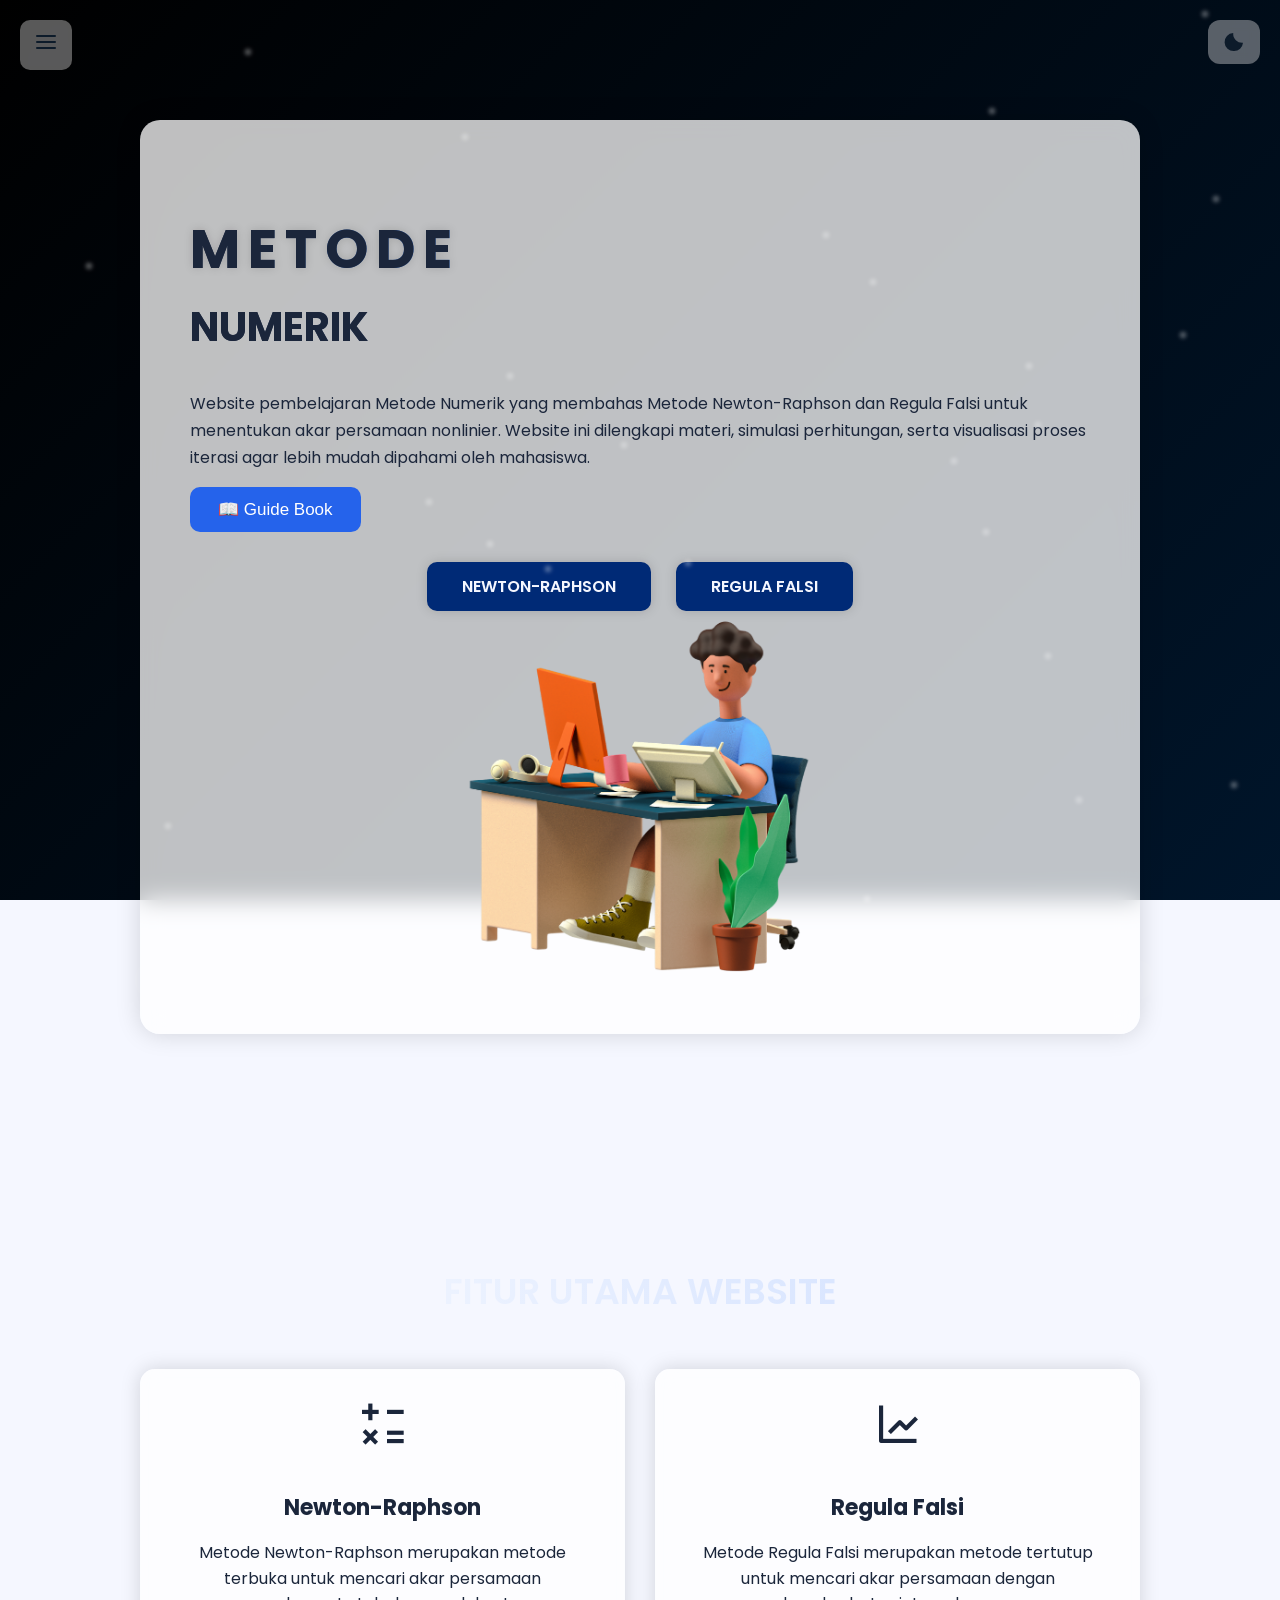
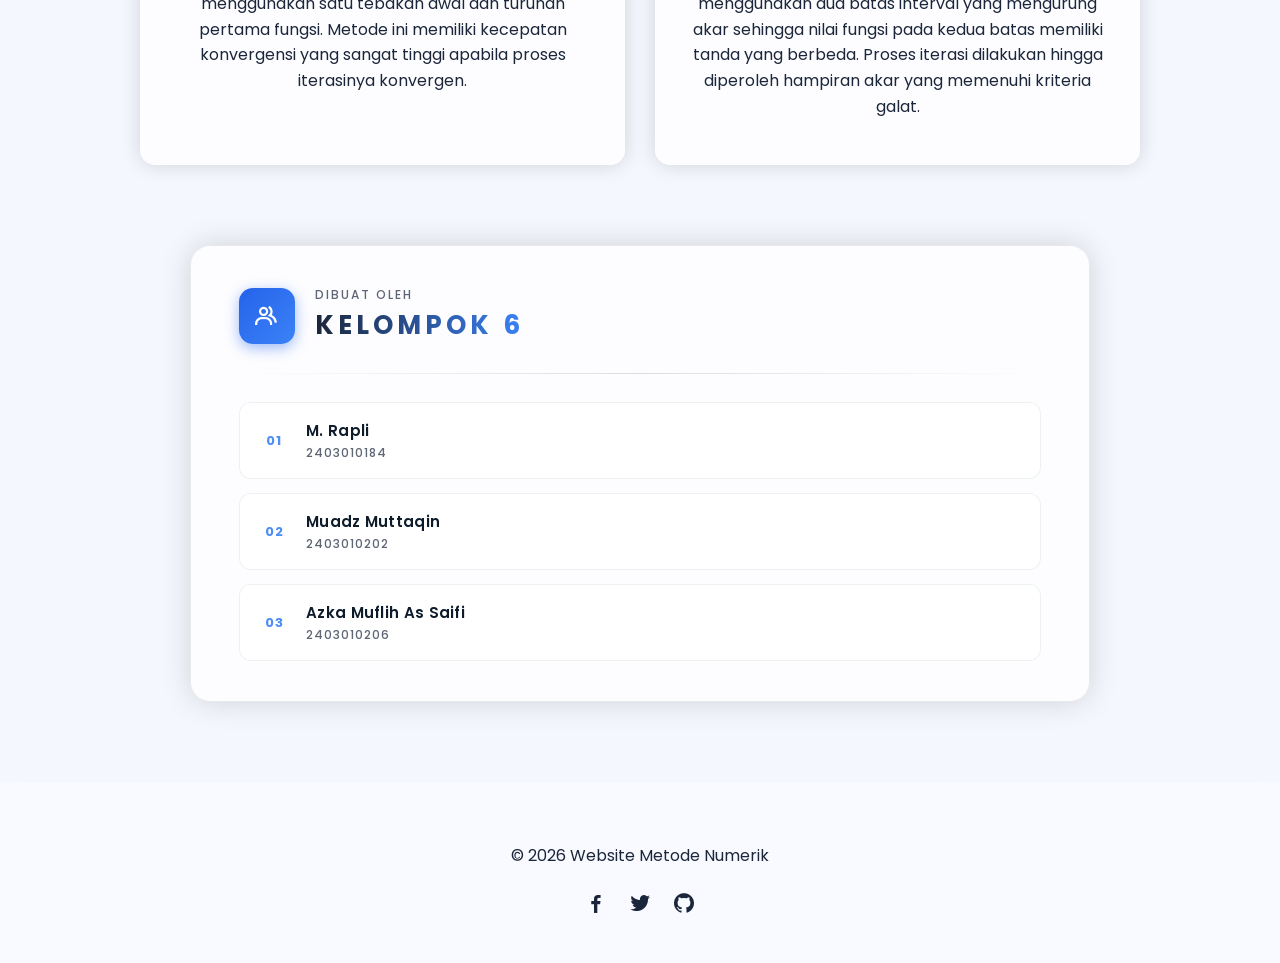
==== index.html @ c516a0be "Add files via upload" ====
<!DOCTYPE html>
<html lang="id">
  <head>
    <meta charset="UTF-8" />
    <meta name="viewport" content="width=device-width, initial-scale=1.0" />

    <title>Metode Numerik - Newton Raphson & Regula Falsi</title>

    <link
      rel="stylesheet"
      href="https://unpkg.com/boxicons@2.1.4/css/boxicons.min.css"
    />
   <link rel="stylesheet" href="beranda.css" />
  </head>
  <body>
    <!-- ANIMATED BACKGROUND -->
    <div class="bg-animation"></div>

    <!--BACKGROUND ANIMATION-->
    <div class="decor decor-left"></div>
    <div class="decor decor-right"></div>

    <!-- SIDEBAR -->
    <aside id="sidebar" class="sidebar">
      <button
        id="closeSidebarBtn"
        class="close-sidebar-btn"
        aria-label="Tutup Menu"
      >
        <i class="bx bx-x"></i>
      </button>
      <h2 class="side-title">MENU</h2>

      <!--Tambah Navbar-->
<nav class="side-nav">

  <a href="beranda.html" class="side-link active">
    <i class="bx bx-home"></i> Beranda
  </a>

  <a href="newton raphson.html" class="side-link">
    <i class="bx bx-book"></i> Newton-Raphson
  </a>

  <a href="regula falsi.html" class="side-link">
    <i class="bx bx-calculator"></i> Regula Falsi
  </a>

</nav>

    </aside>

    <!-- TOGGLE SIDEBAR BUTTON -->
    <button
      id="toggleBtn"
      class="toggle-btn"
      aria-label="Buka Menu navigasi"
      aria-controls="sidebar"
      aria-expanded="false"
    >
      <svg
        class="icon"
        viewBox="0 0 24 24"
        width="24"
        height="24"
        aria-hidden="true"
      >
        <path
          d="M3 6h18M3 12h18M3 18h18"
          stroke="currentColor"
          stroke-width="2"
          stroke-linecap="round"
        />
      </svg>
      <!-- Ganti-->
    </button>

    <!-- TOGGLE THEME BUTTON -->
    <button
      id="themeToggle"
      class="theme-btn"
      aria-label="Aktifkan Mode Gelap"
      aria-pressed="false"
    >
      <svg
        class="icon"
        viewBox="0 0 24 24"
        width="24"
        height="24"
        aria-hidden="true"
      >
        <path
          d="M21 12.79A9 9 0 0 1 11.21 3 7 7 0 1 0 12 21a9 9 0 0 0 9-8.21z"
          fill="currentColor"
        />
      </svg>
      <svg
        class="icon"
        viewBox="0 0 24 24"
        width="24"
        height="24"
        aria-hidden="true"
      >
        <circle
          cx="12"
          cy="12"
          r="5"
          stroke="currentColor"
          stroke-width="2"
          fill="none"
        />
        <path
          d="M12 1v2M12 21v2M4.22 4.22L5.64 5.64M18.36 18.36l1.42 1.42
              M1 12h2M21 12h2M4.22 19.78L5.64 18.36M18.36 5.64l1.42-1.42"
          stroke="currentColor"
          stroke-width="2"
          stroke-linecap="round"
        />
      </svg>
      <!-- Ganti-->
    </button>

    <!-- HERO CONTENT -->
    <header class="hero">
      <div class="hero-card">
        <div class="hero-content">
          <div class="hero-text">
           <h1 class="title floating">METODE</h1>
<h2 class="subtitle">NUMERIK</h2>
          

          <p class="desc">
Website pembelajaran Metode Numerik yang membahas
Metode Newton-Raphson dan Regula Falsi untuk menentukan
akar persamaan nonlinier.

Website ini dilengkapi materi, simulasi perhitungan,
serta visualisasi proses iterasi agar lebih mudah
dipahami oleh mahasiswa.
            </p>
<button id="openGuide" class="guide-btn">
    📖 Guide Book
</button>

<div class="btn-group">
  <a href="newton raphson.html" class="btn">
    NEWTON-RAPHSON
  </a>

  <a href="regula falsi.html" class="btn">
    REGULA FALSI
  </a>
</div>



          <div class="hero-img">
            <img src="illustration.png" alt="Ilustrasi PNG" />
          </div>
        </div>
      </div>
    </header>

    <!-- FITUR UTAMA SECTION -->
    <main class="features">
      <h2 class="features-title">FITUR UTAMA WEBSITE</h2>
<section class="features-grid">

  <article class="feature-card">
    <i class="bx bx-math"></i>

    <h3>Newton-Raphson</h3>

   <p>
Metode Newton-Raphson merupakan metode terbuka 
untuk mencari akar persamaan menggunakan satu 
tebakan awal dan turunan pertama fungsi. Metode 
ini memiliki kecepatan konvergensi yang sangat 
tinggi apabila proses iterasinya konvergen.
</p>
  </article>

  <article class="feature-card">
    <i class="bx bx-line-chart"></i>

    <h3>Regula Falsi</h3>

<p>
Metode Regula Falsi merupakan metode tertutup 
untuk mencari akar persamaan dengan menggunakan 
dua batas interval yang mengurung akar sehingga 
nilai fungsi pada kedua batas memiliki tanda yang 
berbeda. Proses iterasi dilakukan hingga diperoleh 
hampiran akar yang memenuhi kriteria galat.
</p>
  </article>

</section>

    </main>

    <!-- IDENTITAS KELOMPOK -->
    <section class="kelompok-section">
      <div class="kelompok-card">

        <div class="kelompok-header">
          <div class="kelompok-icon">
            <i class="bx bx-group"></i>
          </div>
          <div>
            <p class="kelompok-label">Dibuat oleh</p>
            <h2 class="kelompok-judul">KELOMPOK 6</h2>
          </div>
        </div>

        <div class="kelompok-divider"></div>

        <ul class="kelompok-list">
          <li class="kelompok-item">
            <span class="kelompok-nomor">01</span>
            <div class="kelompok-info">
              <span class="kelompok-nama">M. Rapli</span>
              <span class="kelompok-nim">2403010184</span>
            </div>
          </li>
          <li class="kelompok-item">
            <span class="kelompok-nomor">02</span>
            <div class="kelompok-info">
              <span class="kelompok-nama">Muadz Muttaqin</span>
              <span class="kelompok-nim">2403010202</span>
            </div>
          </li>
          <li class="kelompok-item">
            <span class="kelompok-nomor">03</span>
            <div class="kelompok-info">
              <span class="kelompok-nama">Azka Muflih As Saifi</span>
              <span class="kelompok-nim">2403010206</span>
            </div>
          </li>
        </ul>

      </div>
    </section>

    <!-- FOOTER -->
    <footer class="footer">
      <p>
      <p>
  &copy; 2026 Website Metode Numerik
</p>
      </p>
      <div class="footer-links">
        <a href="#"><i class="bx bxl-facebook"></i></a>
        <a href="#"><i class="bx bxl-twitter"></i></a>
        <a href="#"><i class="bx bxl-github"></i></a>
      </div>
    </footer>
<div class="guide-modal" id="guideModal">

    <div class="guide-content">

        <span class="close-guide">&times;</span>

        <h2>📖 Guide Book</h2>

        <h3>1. Tujuan Website</h3>

        <p>
            Website ini dibuat sebagai media pembelajaran untuk membantu pengguna
            memahami dan menghitung akar persamaan nonlinier menggunakan metode
            Regula Falsi dan Newton-Raphson sesuai materi pada Modul Metode Numerik.
        </p>

        <h3>2. Menu Beranda</h3>

        <p>
            Halaman Beranda berisi informasi mengenai website, penjelasan singkat
            setiap metode, serta tombol navigasi menuju halaman Regula Falsi dan
            Newton-Raphson.
        </p>

        <h3>3. Halaman Regula Falsi</h3>

        <p>
            Pada halaman ini pengguna dapat memasukkan fungsi, batas bawah (a),
            batas atas (b), nilai toleransi galat, dan jumlah iterasi maksimum.
            Setelah tombol <b>Hitung</b> ditekan, sistem akan menampilkan akar
            hampiran, tabel iterasi, grafik fungsi, dan visualisasi setiap proses
            iterasi.
        </p>

        <h3>4. Halaman Newton-Raphson</h3>

        <p>
            Pada halaman ini pengguna dapat memasukkan fungsi, turunan fungsi,
            tebakan awal (x₀), nilai toleransi galat, dan jumlah iterasi maksimum.
            Sistem akan menampilkan akar hampiran, tabel iterasi, grafik fungsi,
            dan visualisasi proses perhitungan.
        </p>

        <h3>5. Cara Menulis Fungsi</h3>

        <p>Gunakan format penulisan berikut.</p>

<pre>
Pangkat     : x^3
Perkalian   : 2*x
Cosinus     : cos(x)


Contoh :

x^3-2*x-2
cos(x)-x
</pre>



    </div>

</div>
    <!--Bantuan menggunakan Website-->


   <script src="beranda.js"></script>
  </body>
</html>
---- beranda.css ----
/* GOOGLE FONTS */
@import url("https://fonts.googleapis.com/css2?family=Poppins:wght@300;400;500;600;700&display=swap");

/* ------------------------------------------------------
   CSS VARIABLES (LIGHT MODE DEFAULT)
------------------------------------------------------ */
:root[data-theme="light"] {
  --text: #0d1b2a;
  --text-alt: #1b263b;
  --bg: #f5f7ff;
  --card-bg: rgba(255, 255, 255, 0.75);
  --glass-bg: rgba(255, 255, 255, 0.35);
--primary: #3b82f6;
  --light-border: rgba(0, 0, 0, 0);
  --shadow: rgba(0, 0, 0, 0.15);
  --help: #002a76;
}

/* ------------------------------------------------------
   DARK MODE
   Tanpa @media wrapper agar toggle manual (tombol tema /
   data-theme via JS) selalu bekerja, tidak tergantung
   pengaturan sistem operasi.
------------------------------------------------------ */
:root[data-theme="dark"] {
  --text: #ffffff;
  --text-alt: #dbe9ff;
  --bg: #03204a;
  --card-bg: rgba(255, 255, 255, 0.08);
  --glass-bg: rgba(255, 255, 255, 0.08);
  --primary: #002a76;
  --light-border: rgba(255, 255, 255, 0);
  --shadow: rgba(0, 0, 0, 0.4);
  --help: #e2e2e2;
}
/* RESET */
body {
  margin: 0;
  font-family: "Poppins", sans-serif;
  overflow-x: hidden;
  color: var(--text);
  background: var(--bg);
}

/* ANIMATED BACKGROUND */
.bg-animation {
  position: fixed;
  width: 100%;
  height: 100%;
  background: linear-gradient(-45deg, #03204a, #002a55, #000000);
  background-size: 400% 400%;
  animation: gradientMove 12s ease infinite;
  z-index: -10;
}

@keyframes gradientMove {
  0% {
    background-position: 0 50%;
  }
  50% {
    background-position: 100% 50%;
  }
  100% {
    background-position: 0 50%;
  }
}

/* SIDEBAR */
.sidebar {
  position: fixed;
  top: 0;
  left: -260px;
  width: 260px;
  height: 100vh;
  padding: 30px 20px;

  transform: translateX(-100%);
  backdrop-filter: blur(15px);
  background: var(--glass-bg);
  border-right: 1px solid var(--shadow);
  box-shadow: 4px 0 15px var(--shadow);
  transition: 0.35s ease;
  z-index: 20;
}

.sidebar.open {
  left: 0;
  transform: translateX(0);
}

/*TAMBAH CSS BAGIAN INI SIDEBAR HEADER 28-11-2025 START*/
.close-sidebar-btn {
  position: absolute;
  top: 15px;
  right: 15px;
  background: none;
  border: none;
  color: var(--text-alt);
  font-size: 28px;
  cursor: pointer;
  padding: 5px;
  border-radius: 5px;
  transition: 0.3s;
}

.close-sidebar-btn:hover {
  color: var(--bg);
  transform: scale(1.1);
}
/*TAMBAH CSS BAGIAN INI SIDEBAR HEADER 28-11-2025 END*/

.side-title {
  text-align: center;
  margin-bottom: 25px;
  font-size: 22px;
  letter-spacing: 2px;
  color: var(--text);
}

.side-link {
  display: flex;
  align-items: center;
  gap: 12px;
  padding: 12px 15px;
  margin-bottom: 8px;
  font-size: 15px;
  color: var(--text-alt);
  text-decoration: none;
  border-radius: 8px;
  transition: 0.25s;
}

.side-link:hover,
.side-link.active {
  background: var(--glass-bg);
  transform: scale(1.03);
}

/*TAMBAH CSS BAGIAN INI SIDENAV 28-11-2025 START*/
.side-nav {
  display: flex;
  flex-direction: column;
}
/*TAMBAH CSS BAGIAN INI SIDENAV 28-11-2025 END*/

/* TOGGLE BUTTON */
.toggle-btn {
  position: fixed;
  top: 20px;
  left: 20px;
  background: var(--glass-bg);
  backdrop-filter: blur(6px);
  border: none;
  padding: 10px 14px;
  border-radius: 10px;
  cursor: pointer;
  color: var(--text);
  font-size: 22px;
  z-index: 30;
  transition: 0.3s;
}

.toggle-btn:hover {
  transform: scale(1.1); /*Menganti background menjadi transform*/
}

/*TAMBAH CSS BAGIAN INI THEME BUTTON 28-11-2022 START*/
/*THEME BUTTON*/
.theme-btn {
  position: fixed;
  top: 20px;
  right: 20px;
  background: var(--glass-bg);
  border: none;
  padding: 10px 14px;
  border-radius: 12px;
  backdrop-filter: blur(6px);
  cursor: pointer;
  font-size: 22px;
  color: var(--text);
  z-index: 100;
  transition: 0.3s;
}
.theme-btn:hover {
  transform: scale(1.1);
}

/* TAMBAH: Gaya untuk Ikon SVG di Theme Toggle  28-11-2025 STRART*/
.theme-btn svg {
  display: none; /* Sembunyikan semua SVG secara default */
  width: 24px;
  height: 24px;
}

/* Aturan untuk ikon Bulan (indeks 0 - Mode Gelap) */
.theme-btn svg:first-child {
  display: block;
}

/* Aturan untuk ikon Matahari (indeks 1 - Mode Terang) */
.theme-btn svg:last-child {
  display: none;
}

/* Saat Dark Mode AKTIF (kelas ditambahkan oleh JS) */
.theme-btn.dark-mode-active svg:first-child {
  display: none; /* Sembunyikan Bulan */
}
.theme-btn.dark-mode-active svg:last-child {
  display: block; /* Tampilkan Matahari */
}
/*TAMBAH CSS BAGIAN INI THEME DAN SVG 28-11-2025 END*/

/* HERO */
.hero {
  padding: 120px 40px;
  display: flex;
  justify-content: center;
  text-align: center;
}

/* Floating Card */
.hero-card {
  text-align: left;
  display: flex;
  gap: 40px;
  color: var(--text);
  background: var(--card-bg);
  padding: 50px;
  border-radius: 20px;
  backdrop-filter: blur(12px);
  box-shadow: 0 0 25px var(--shadow);
  max-width: 900px;
  animation: floatCard 1s ease forwards;
  align-items: center;
  justify-content: space-between;
}

.hero-card * {
  text-align: left !important;
}

/*TAMBAH CSS BAGIAN INI HERO CONTENT 28-11-2025 START*/
.hero-content {
  display: flex;
  flex-direction: row;
  align-items: center;
  justify-content: space-between;
  gap: 40px;
  width: 100%;
}

.hero-text {
  order: 1;
  flex: 1;
  color: var(--text-alt);
}

/*TAMBAH CSS BAGIAN INI HERO CONTENT 28-11-2025 END*/

@keyframes floatCard {
  from {
    transform: translateY(40px);
    opacity: 0;
  }
  to {
    transform: translateY(0);
    opacity: 1;
  }
}

/* TITLES WITH SHADING */
.title {
  font-size: 55px;
  font-weight: 700;
  letter-spacing: 8px;

  background: linear-gradient(to right, var(--text-alt), var(--primary));
  -webkit-background-clip: text;

  display: inline-block;
  text-shadow: 0 0 10px var(--shadow);
  transition: transform 0.2s ease-out;
}

.subtitle {
  margin-top: -30px; /* naikkan ke atas */
  font-size: 40px;
  background: linear-gradient(to right, var(--text-alt), var(--primary));
  -webkit-background-clip: text;
  transition: 0.3s ease;
}

/* PARAGRAPH */
.desc {
  color: var(--text-alt);
  line-height: 1.7;
  margin-top: 10px;
}

/*TAMBAH CSS BAGIAN INI HERO IMAGE 28-11-2025 START*/
/* HERO IMAGE */
.hero-img {
  order: 2;
  flex: 1;
  display: flex;
  justify-content: center;
}
.hero-img img {
  width: 100%;
  max-width: 350px;
  height: auto;
  animation: floatImg 4s ease-in-out infinite;
}
@keyframes floatImg {
  0% {
    transform: translateY(0);
  }
  50% {
    transform: translateY(-10px);
  }
  100% {
    transform: translateY(0);
  }
}
/*TAMBAH CSS BAGIAN INI HERO IMAGE 28-11-2025 END*/

/* BUTTONS */
.btn-group {
  margin-top: 30px;
  display: flex;
  justify-content: center;
  gap: 25px;
}

.btn {
  padding: 12px 35px;
  background: var(--help);
  color: var(--bg);
  border-radius: 10px;
  font-weight: 600;
  text-decoration: none;
  transition: 0.3s;
  box-shadow: 0 0 12px var(--shadow);
}

/*MENGHAPUS BUTTON ALT 28-11-2025*/

.btn:hover {
  transform: translateY(-3px);
  box-shadow: 0 0 18px var(--shadow);
}

/* FEATURES SECTION */
.features {
  padding: 80px 40px;
  text-align: center;
}

.features-title {
  font-size: 36px;
  font-weight: 600;
  margin-bottom: 50px;
  background: linear-gradient(to right, #ffffff, #c7d9ff);
  -webkit-background-clip: text;
  color: transparent;
}

.features-grid {
  display: grid;
  grid-template-columns: repeat(auto-fit, minmax(250px, 1fr));
  gap: 30px;
  max-width: 1000px;
  margin: 0 auto;
}

.feature-card {
  background: var(--card-bg);
  padding: 30px;
  border-radius: 15px;
  backdrop-filter: blur(10px);
  box-shadow: 0 0 20px var(--shadow);
  transition: 0.3s;
  cursor: pointer;
}

.feature-card:hover {
  transform: translateY(-10px);
}

.feature-card i {
  font-size: 50px;
  color: var(--text-alt);
  margin-bottom: 20px;
}

.feature-card h3 {
  font-size: 22px;
  margin-bottom: 15px;
  color: var(--text-alt);
}

.feature-card p {
  color: var(--text-alt);
  line-height: 1.6;
}

/* FOOTER */
.footer {
  padding: 40px 20px;
  text-align: center;
  background: var(--glass-bg);
  backdrop-filter: blur(10px);
  border-top: 1px solid var(--light-border);
}

.footer p {
  margin: 0 0 20px;
  color: var(--text-alt);
}

.footer-links {
  display: flex;
  justify-content: center;
  gap: 20px;
}

.footer-links a {
  color: var(--text-alt);
  font-size: 24px;
  transition: 0.3s;
}

.footer-links a:hover {
  color: var(--bg);
  transform: scale(1.2);
}

/* FLOATING BUBBLES */
.bubble {
  position: fixed;
  bottom: -100px;
  width: 40px;
  height: 40px;
  background: rgba(255, 255, 255, 0.12);
  border-radius: 50%;
  animation: bubbleFloat 12s linear infinite;
  pointer-events: none;
  filter: blur(1px);
}

@keyframes bubbleFloat {
  0% {
    transform: translateY(0) scale(1);
    opacity: 0;
  }
  10% {
    opacity: 0.5;
  }
  100% {
    transform: translateY(-110vh) scale(1.5);
    opacity: 0;
  }
}

/* RANDOM SMALL GLOW PARTICLES */
.particle {
  position: fixed;
  width: 6px;
  height: 6px;
  background: rgba(255, 255, 255, 0.4);
  border-radius: 50%;
  filter: blur(2px);
  animation: blink 4s infinite ease-in-out;
}

@keyframes blink {
  0%,
  100% {
    opacity: 0.1;
  }
  50% {
    opacity: 0.6;
  }
}




/*TAMBAH CSS BAGIAN INI RESPONSIVE DESIGN 28-11-2025 START*/
/* ------------------------------------------------------
   RESPONSIVE DESIGN 
   (100% MOBILE & TABLET FRIENDLY)
------------------------------------------------------ */
@media (max-width: 800px) {
  .hero-card {
    flex-direction: column;
    text-align: center;
    padding: 30px;
  }

  .hero-content {
    flex-direction: column;
    text-align: center;
  }
  .hero-text {
    order: 1;
  }
  .hero-img {
    order: 2;
  }
  .title {
    font-size: 40px;
  }
  .subtitle {
    font-size: 25px;
    margin-top: -10px;
  }
  .btn-group {
    flex-direction: column;
  }
  .hero-img img {
    max-width: 250px;
    width: 100%;
  }
  .sidebar {
    transform: translateX(-100%);
    /* box-shadow: none; <= opsional, tergantung desain awal */
  }

  /* Tampilkan tombol menu toggleBtn di luar sidebar */
  .toggle-btn {
    /* Gaya tombol menu di luar sidebar, pastikan fixed */
    display: block;
    position: fixed;
    top: 20px;
    left: 20px;
    z-index: 999;
    /* ... tambahkan gaya visual lain untuk toggle-btn ... */
  }

  /* Aturan saat sidebar dibuka */
  .sidebar.open {
    transform: translateX(0);
    box-shadow: 5px 0 20px var(--shadow);
  }

  /* Tampilkan Tombol Tutup di mobile/tablet */
  .close-sidebar-btn {
    display: block;
  }
}

@media (max-width: 600px) {
  .hero {
    padding: 80px 20px;
  }
  .title {
    font-size: 32px;
  }
  .subtitle {
    font-size: 20px;
  }
  .desc {
    font-size: 14px;
  }
  .toggle-btn {
    left: 10px;
    top: 10px;
  }
  .sidebar {
    width: 200px;
    left: -200px;
  }
}
/*TAMBAH CSS BAGIAN INI RESPONSIVE DESIGN 28-11-2025 END*/



.calculator-card{
  max-width:900px;
  margin:40px auto;
  padding:30px;
  border-radius:20px;
  background:var(--card-bg);
  backdrop-filter:blur(12px);
  box-shadow:0 0 20px var(--shadow);
}

.calculator-card input{
  width:100%;
  padding:12px;
  margin:10px 0;
  border:none;
  border-radius:10px;
  font-size:16px;
}

.calculator-card button{
  padding:12px 25px;
  border:none;
  border-radius:10px;
  cursor:pointer;
  background:#2563eb;
  color:white;
  font-weight:600;
}

.hasil{
  margin-top:20px;
  padding:15px;
  border-radius:10px;
  background:rgba(255,255,255,.08);
}


/* ======================================================
   IDENTITAS KELOMPOK
   (Tambahan baru — tidak ada CSS di atas yang diubah)
====================================================== */
.kelompok-section {
  padding: 0 40px 80px;
  display: flex;
  justify-content: center;
}

.kelompok-card {
  width: 100%;
  max-width: 900px;
  background: var(--card-bg);
  border-radius: 20px;
  padding: 40px 48px;
  backdrop-filter: blur(12px);
  box-shadow: 0 0 30px var(--shadow);
  border: 1px solid rgba(255, 255, 255, 0.12);
  animation: floatCard 1s ease forwards;
  box-sizing: border-box;
}

/* Header baris atas: ikon + label + judul */
.kelompok-header {
  display: flex;
  align-items: center;
  gap: 20px;
  margin-bottom: 28px;
}

.kelompok-icon {
  width: 56px;
  height: 56px;
  border-radius: 14px;
  background: linear-gradient(135deg, #2563eb, #3b82f6);
  display: flex;
  align-items: center;
  justify-content: center;
  flex-shrink: 0;
  box-shadow: 0 4px 14px rgba(37, 99, 235, 0.45);
}

.kelompok-icon i {
  font-size: 28px;
  color: #ffffff;
}

.kelompok-label {
  margin: 0 0 2px;
  font-size: 12px;
  font-weight: 500;
  letter-spacing: 2px;
  text-transform: uppercase;
  color: var(--text-alt);
  opacity: 0.7;
}

.kelompok-judul {
  margin: 0;
  font-size: 26px;
  font-weight: 700;
  letter-spacing: 4px;
  background: linear-gradient(to right, var(--text-alt), var(--primary));
  -webkit-background-clip: text;
  color: transparent;
  display: inline-block;
}

/* Garis pemisah */
.kelompok-divider {
  height: 1px;
  background: linear-gradient(
    to right,
    transparent,
    rgba(255, 255, 255, 0.2),
    transparent
  );
  margin-bottom: 28px;
}

/* List anggota */
.kelompok-list {
  list-style: none;
  margin: 0;
  padding: 0;
  display: flex;
  flex-direction: column;
  gap: 14px;
}

.kelompok-item {
  display: flex;
  align-items: center;
  gap: 18px;
  padding: 16px 20px;
  border-radius: 12px;
  background: var(--glass-bg);
  backdrop-filter: blur(8px);
  border: 1px solid rgba(255, 255, 255, 0.08);
  transition: transform 0.25s ease, box-shadow 0.25s ease;
}

.kelompok-item:hover {
  transform: translateX(6px);
  box-shadow: 0 4px 16px var(--shadow);
}

.kelompok-nomor {
  font-size: 13px;
  font-weight: 700;
  letter-spacing: 1px;
  color: #3b82f6;
  min-width: 28px;
  text-align: center;
  opacity: 0.9;
}

.kelompok-info {
  display: flex;
  flex-direction: column;
  gap: 2px;
}

.kelompok-nama {
  font-size: 15px;
  font-weight: 600;
  color: var(--text);
  letter-spacing: 0.3px;
}

.kelompok-nim {
  font-size: 12px;
  font-weight: 500;
  color: var(--text-alt);
  opacity: 0.7;
  letter-spacing: 1px;
}

/* Light mode: divider lebih subtle */
:root[data-theme="light"] .kelompok-divider {
  background: linear-gradient(
    to right,
    transparent,
    rgba(0, 0, 0, 0.12),
    transparent
  );
}

:root[data-theme="light"] .kelompok-card {
  border-color: rgba(0, 0, 0, 0.08);
}

:root[data-theme="light"] .kelompok-item {
  border-color: rgba(0, 0, 0, 0.06);
}

/* Responsive */
@media (max-width: 800px) {
  .kelompok-section {
    padding: 0 20px 60px;
  }

  .kelompok-card {
    padding: 30px 24px;
  }

  .kelompok-judul {
    font-size: 20px;
    letter-spacing: 2px;
  }

  .kelompok-icon {
    width: 48px;
    height: 48px;
  }

  .kelompok-icon i {
    font-size: 24px;
  }
}

@media (max-width: 600px) {
  .kelompok-section {
    padding: 0 15px 50px;
  }

  .kelompok-card {
    padding: 24px 18px;
  }

  .kelompok-item {
    padding: 13px 15px;
    gap: 14px;
  }

  .kelompok-nama {
    font-size: 14px;
  }

  .kelompok-nim {
    font-size: 11px;
  }

  .kelompok-judul {
    font-size: 18px;
  }
}

.guide-btn{

    padding:12px 28px;

    border:none;

    border-radius:10px;

    background:#2563eb;

    color:white;

    font-size:17px;

    cursor:pointer;

    transition:.3s;

}

.guide-btn:hover{

    background:#1d4ed8;

}

.guide-modal{

    display:none;

    position:fixed;

    left:0;

    top:0;

    width:100%;

    height:100%;

    background:rgba(0,0,0,.55);

    z-index:999;

}

.guide-content{

    width:70%;

    max-width:850px;

    max-height:85vh;

    overflow-y:auto;

    background:white;

    margin:40px auto;

    border-radius:15px;

    padding:35px;

    animation:popup .3s ease;

}

@keyframes popup{

    from{

        transform:scale(.8);

        opacity:0;

    }

    to{

        transform:scale(1);

        opacity:1;

    }

}

.close-guide{

    float:right;

    font-size:34px;

    cursor:pointer;

}

.guide-content h2{

    color:#0f172a;

    margin-bottom:20px;

}

.guide-content h3{

    color:#2563eb;

    margin-top:25px;

}

.guide-content p{

    line-height:1.8;

    text-align:justify;

}

.guide-content pre{

    background:#f3f4f6;

    padding:15px;

    border-radius:10px;

    overflow:auto;

}
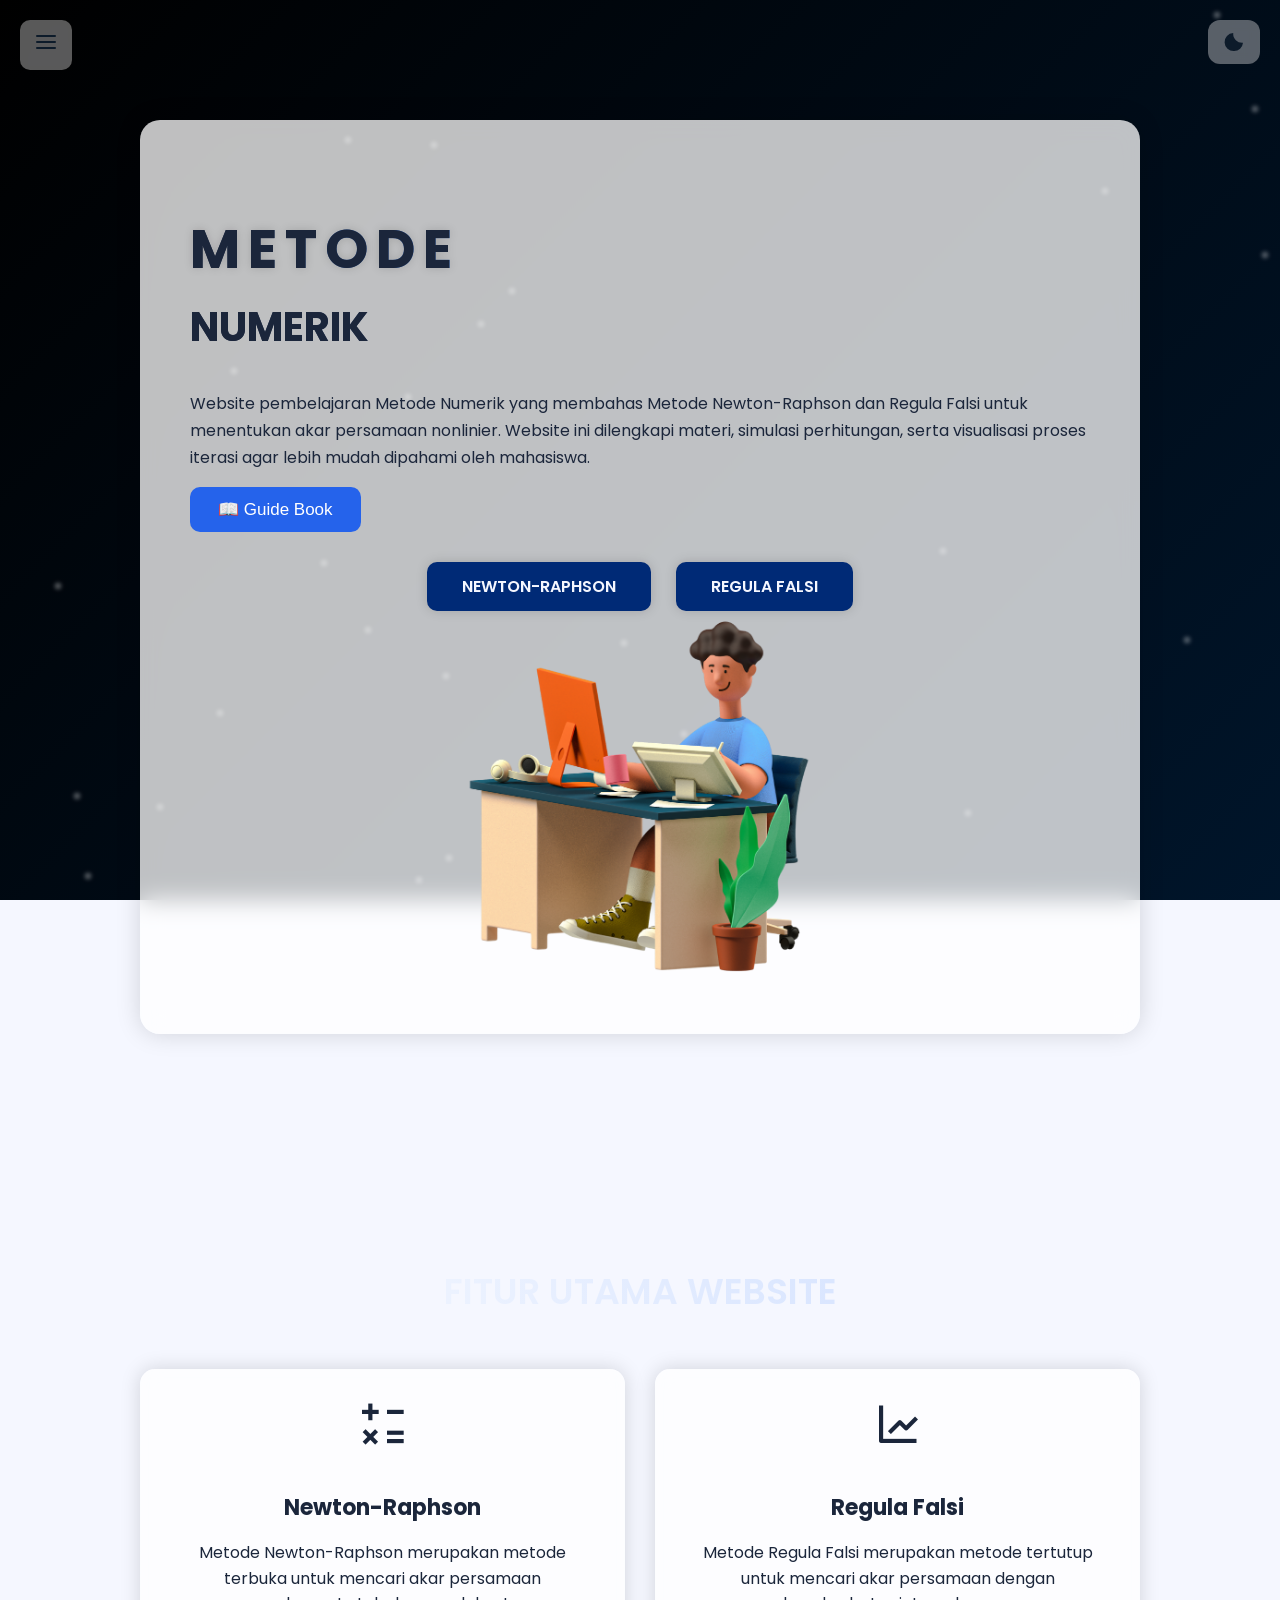
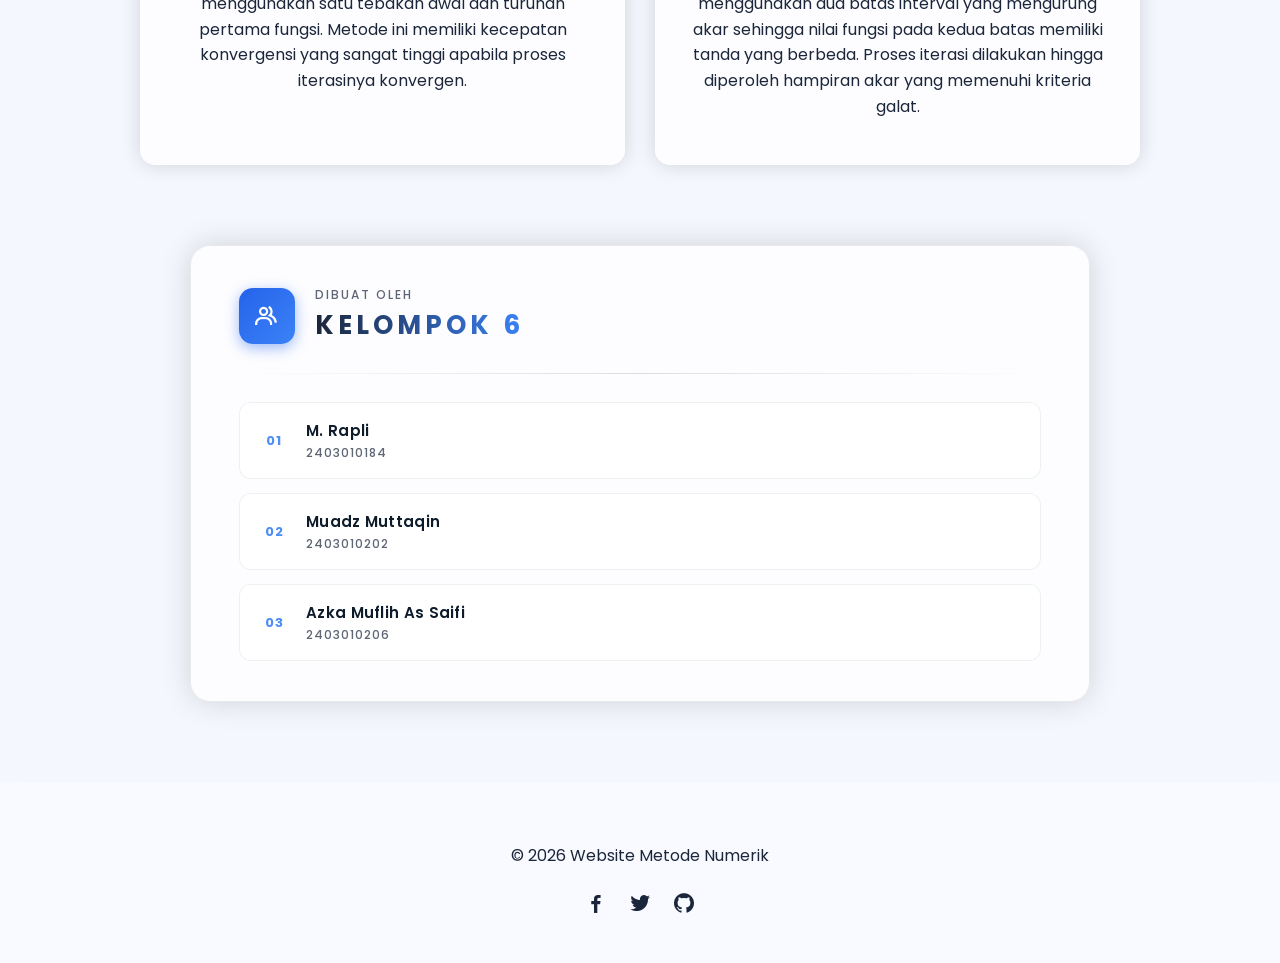
==== commit fa9dd7c3: "Update index.html" ====
--- a/index.html
+++ b/index.html
@@ -34,7 +34,7 @@
       <!--Tambah Navbar-->
 <nav class="side-nav">
 
-  <a href="beranda.html" class="side-link active">
+  <a href="index.html" class="side-link active">
     <i class="bx bx-home"></i> Beranda
   </a>
 
@@ -324,4 +324,4 @@
 
    <script src="beranda.js"></script>
   </body>
-</html>+</html>
